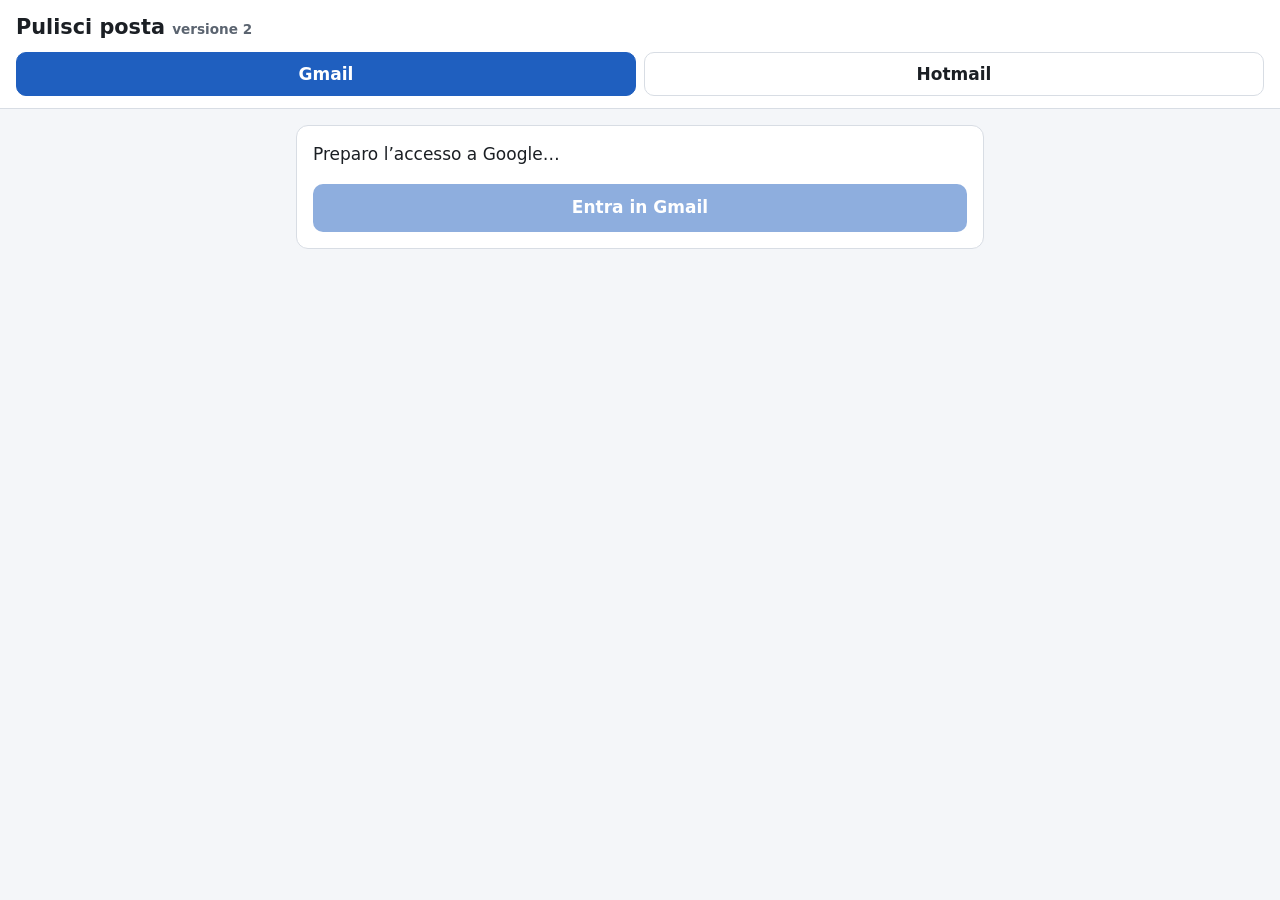
==== v2/index.html @ 2fd8a080 "Versione 2: elenco a spunte dei mittenti con Blocca e sposta" ====
<!doctype html>
<html lang="it">
<head>
  <meta charset="utf-8">
  <meta name="viewport" content="width=device-width, initial-scale=1">
  <meta name="theme-color" content="#1f5fbf">
  <title>Pulisci posta 2</title>
  <link rel="icon" href="../icona.svg" type="image/svg+xml">
  <link rel="apple-touch-icon" href="../icona-192.png">
  <link rel="stylesheet" href="../stile.css">
  <link rel="stylesheet" href="stile.css">
  <script src="https://accounts.google.com/gsi/client" async></script>
  <script type="module" src="app.js"></script>
</head>
<body>
  <header class="testata">
    <h1>Pulisci posta <span class="versione">versione 2</span></h1>
    <nav class="schede" aria-label="Casella">
      <button type="button" class="scheda" data-casella="gmail" aria-pressed="true">Gmail</button>
      <button type="button" class="scheda" data-casella="hotmail" aria-pressed="false">Hotmail</button>
    </nav>
  </header>

  <main>
    <section class="riquadro" id="accesso">
      <p id="stato-accesso"></p>
      <button type="button" id="entra" class="pulsante principale"></button>
      <button type="button" id="esci" class="pulsante secondario" hidden>Esci</button>
    </section>

    <section class="riquadro" id="scelta" hidden>
      <fieldset class="cartelle">
        <legend>Quale cartella</legend>
        <label><input type="radio" name="cartella" value="arrivo" checked> Posta in arrivo</label>
        <label><input type="radio" name="cartella" value="indesiderata"> Posta indesiderata</label>
      </fieldset>
      <label class="quante">Quante mail guardare
        <select id="quante">
          <option value="200">le ultime 200</option>
          <option value="500" selected>le ultime 500</option>
          <option value="1000">le ultime 1000</option>
          <option value="2000">le ultime 2000</option>
        </select>
      </label>
      <p class="nota" id="nota-tempo"></p>
      <button type="button" id="analizza" class="pulsante principale">Elenca i mittenti</button>
    </section>

    <section class="riquadro" id="avanzamento" hidden aria-live="polite">
      <p id="testo-avanzamento"></p>
      <progress id="barra-avanzamento" max="100" value="0"></progress>
    </section>

    <p class="messaggio" id="messaggio" role="status" hidden></p>

    <section id="risultati" hidden>
      <p id="riepilogo"></p>
      <p class="nota" id="nota-sospetti">I segni “sospetto” sono solo un aiuto: anche nella posta indesiderata finiscono mittenti veri. Guarda prima di spuntare.</p>
      <div class="cerca">
        <input type="search" id="cerca" placeholder="Cerca un indirizzo, un nome o un dominio" autocomplete="off" aria-label="Cerca">
      </div>
      <div class="comandi">
        <label class="filtro" id="filtro-sospetti"><input type="checkbox" id="solo-sospetti"> Solo i sospetti</label>
        <button type="button" id="spunta-mostrati" class="piccolo" hidden></button>
        <button type="button" id="togli-spunte" class="piccolo" hidden>Togli tutte le spunte</button>
      </div>
      <ul id="elenco" class="elenco"></ul>
    </section>
  </main>

  <footer class="barra" id="barra" hidden>
    <span id="conta-selezione"></span>
    <div class="azioni">
      <button type="button" id="cestina" class="pulsante secondario">Sposta nel cestino</button>
      <button type="button" id="blocca" class="pulsante pericolo">Blocca e sposta</button>
    </div>
  </footer>
</body>
</html>
---- stile.css ----
:root {
  --sfondo: #f4f6f9;
  --superficie: #ffffff;
  --testo: #1b1f24;
  --tenue: #5b6470;
  --bordo: #d8dde4;
  --principale: #1f5fbf;
  --principale-testo: #ffffff;
  --pericolo: #b42318;
  --sospetto-sfondo: #fff4e5;
  --sospetto-testo: #8a4b00;
  color-scheme: light dark;
}

@media (prefers-color-scheme: dark) {
  :root {
    --sfondo: #111418;
    --superficie: #1b2027;
    --testo: #e7eaee;
    --tenue: #9aa4b1;
    --bordo: #313844;
    --principale: #5b9bff;
    --principale-testo: #0b1220;
    --pericolo: #ff7a6b;
    --sospetto-sfondo: #3a2a12;
    --sospetto-testo: #ffc773;
  }
}

* { box-sizing: border-box; }

body {
  margin: 0;
  font: 17px/1.45 system-ui, -apple-system, "Segoe UI", Roboto, sans-serif;
  background: var(--sfondo);
  color: var(--testo);
  padding-bottom: 150px;
}

.testata {
  position: sticky;
  top: 0;
  z-index: 2;
  background: var(--superficie);
  border-bottom: 1px solid var(--bordo);
  padding: 12px 16px;
}

h1 { font-size: 1.3rem; margin: 0 0 10px; }

.schede { display: flex; gap: 8px; }

.scheda {
  flex: 1;
  min-height: 44px;
  border: 1px solid var(--bordo);
  border-radius: 10px;
  background: transparent;
  color: var(--testo);
  font: inherit;
  font-weight: 600;
}

.scheda[aria-pressed="true"] {
  background: var(--principale);
  border-color: var(--principale);
  color: var(--principale-testo);
}

main { padding: 16px; max-width: 720px; margin: 0 auto; }

.riquadro {
  background: var(--superficie);
  border: 1px solid var(--bordo);
  border-radius: 12px;
  padding: 16px;
  margin-bottom: 16px;
}

.riquadro p:first-child { margin-top: 0; }

.pulsante {
  display: block;
  width: 100%;
  min-height: 48px;
  margin-top: 12px;
  border-radius: 10px;
  border: 1px solid transparent;
  font: inherit;
  font-weight: 600;
}

.pulsante:disabled { opacity: 0.5; }
.principale { background: var(--principale); color: var(--principale-testo); }
.secondario { background: transparent; color: var(--testo); border-color: var(--bordo); }
.pericolo { background: var(--pericolo); color: #ffffff; margin: 0; width: auto; padding: 0 18px; }

.cartelle { border: 0; margin: 0; padding: 0; }
.cartelle legend { font-weight: 600; margin-bottom: 6px; }
.cartelle label, .filtro { display: flex; align-items: center; gap: 10px; min-height: 44px; }

.quante { display: block; margin-top: 10px; font-weight: 600; }
.quante select { display: block; width: 100%; min-height: 44px; margin-top: 6px; font: inherit; }

input[type="radio"], input[type="checkbox"] { width: 22px; height: 22px; flex: none; }

.nota { color: var(--tenue); font-size: 0.92rem; }

progress { width: 100%; height: 14px; }

.messaggio {
  background: var(--superficie);
  border: 1px solid var(--bordo);
  border-left: 4px solid var(--principale);
  border-radius: 8px;
  padding: 12px;
}

.messaggio.errore { border-left-color: var(--pericolo); }

.gruppi { list-style: none; margin: 0; padding: 0; }

.gruppo {
  background: var(--superficie);
  border: 1px solid var(--bordo);
  border-radius: 12px;
  margin-bottom: 10px;
  padding: 10px 12px;
}

.gruppo.sospetto { border-color: var(--sospetto-testo); }

.riga { display: flex; align-items: flex-start; gap: 12px; }
.riga label { display: flex; gap: 12px; align-items: flex-start; flex: 1; min-width: 0; }
.dominio { font-weight: 700; overflow-wrap: anywhere; }
.conteggio { color: var(--tenue); font-size: 0.92rem; }

.motivi { margin: 6px 0 0 34px; padding: 6px 10px; border-radius: 8px; background: var(--sospetto-sfondo); color: var(--sospetto-testo); font-size: 0.9rem; }
.motivi ul { margin: 0; padding-left: 18px; }

details { margin: 6px 0 0 34px; }
summary { min-height: 40px; display: flex; align-items: center; color: var(--principale); font-weight: 600; cursor: pointer; }

.mittenti { list-style: none; margin: 0; padding: 0; }
.mittenti li { padding: 8px 0; border-top: 1px solid var(--bordo); }
.mittenti label { display: flex; gap: 12px; align-items: flex-start; }
.indirizzo { overflow-wrap: anywhere; }
.dettaglio { display: block; color: var(--tenue); font-size: 0.88rem; overflow-wrap: anywhere; }

.azioni { display: flex; flex-wrap: wrap; gap: 8px; justify-content: flex-end; }
.azioni .pulsante { margin: 0; width: auto; padding: 0 14px; }
.esito { list-style: none; margin: 0; padding: 0; }
.esito li { padding: 8px 0; border-top: 1px solid var(--bordo); overflow-wrap: anywhere; }
.esito a { color: var(--principale); font-weight: 600; }

.barra {
  position: fixed;
  left: 0;
  right: 0;
  bottom: 0;
  display: flex;
  align-items: center;
  flex-wrap: wrap;
  justify-content: space-between;
  gap: 8px 12px;
  padding: 12px 16px calc(12px + env(safe-area-inset-bottom));
  background: var(--superficie);
  border-top: 1px solid var(--bordo);
  min-height: 72px;
}

[hidden] { display: none !important; }
---- v2/stile.css ----
/* Versione 2: si appoggia allo stile della versione 1 (../stile.css) e aggiunge l'elenco a spunte. */

body { padding-bottom: 150px; }

.versione { font-size: 0.85rem; font-weight: 600; color: var(--tenue); }

.cerca input {
  width: 100%;
  min-height: 46px;
  padding: 0 12px;
  border: 1px solid var(--bordo);
  border-radius: 10px;
  background: var(--superficie);
  color: var(--testo);
  font: inherit;
}

.comandi { display: flex; flex-wrap: wrap; align-items: center; gap: 4px 12px; margin: 8px 0; }

.piccolo {
  min-height: 40px;
  padding: 0 12px;
  border: 1px solid var(--bordo);
  border-radius: 10px;
  background: transparent;
  color: var(--principale);
  font: inherit;
  font-size: 0.92rem;
  font-weight: 600;
}

.elenco { list-style: none; margin: 0; padding: 0; background: var(--superficie); border: 1px solid var(--bordo); border-radius: 12px; }
.elenco > li { padding: 10px 12px; border-top: 1px solid var(--bordo); }
.elenco > li:first-child { border-top: 0; }
.elenco > li.scelto { background: color-mix(in srgb, var(--principale) 10%, transparent); }
.elenco label { display: flex; gap: 12px; align-items: flex-start; }
.elenco .testo { flex: 1; min-width: 0; }
.elenco .indirizzo { font-weight: 600; }

.segni { display: flex; flex-wrap: wrap; gap: 6px; margin: 6px 0 0 34px; }
.segno { font-size: 0.82rem; padding: 2px 8px; border-radius: 999px; background: var(--sospetto-sfondo); color: var(--sospetto-testo); }
.segno.bloccato { background: transparent; color: var(--tenue); border: 1px solid var(--bordo); }

.stesso-dominio {
  margin: 6px 0 0 34px;
  min-height: 36px;
  padding: 0 10px;
  border: 1px dashed var(--bordo);
  border-radius: 8px;
  background: transparent;
  color: var(--principale);
  font: inherit;
  font-size: 0.88rem;
}

.azioni { display: flex; flex-wrap: wrap; gap: 8px; justify-content: flex-end; }
.azioni .pulsante { margin: 0; width: auto; padding: 0 14px; }
.barra { flex-wrap: wrap; gap: 8px 12px; }
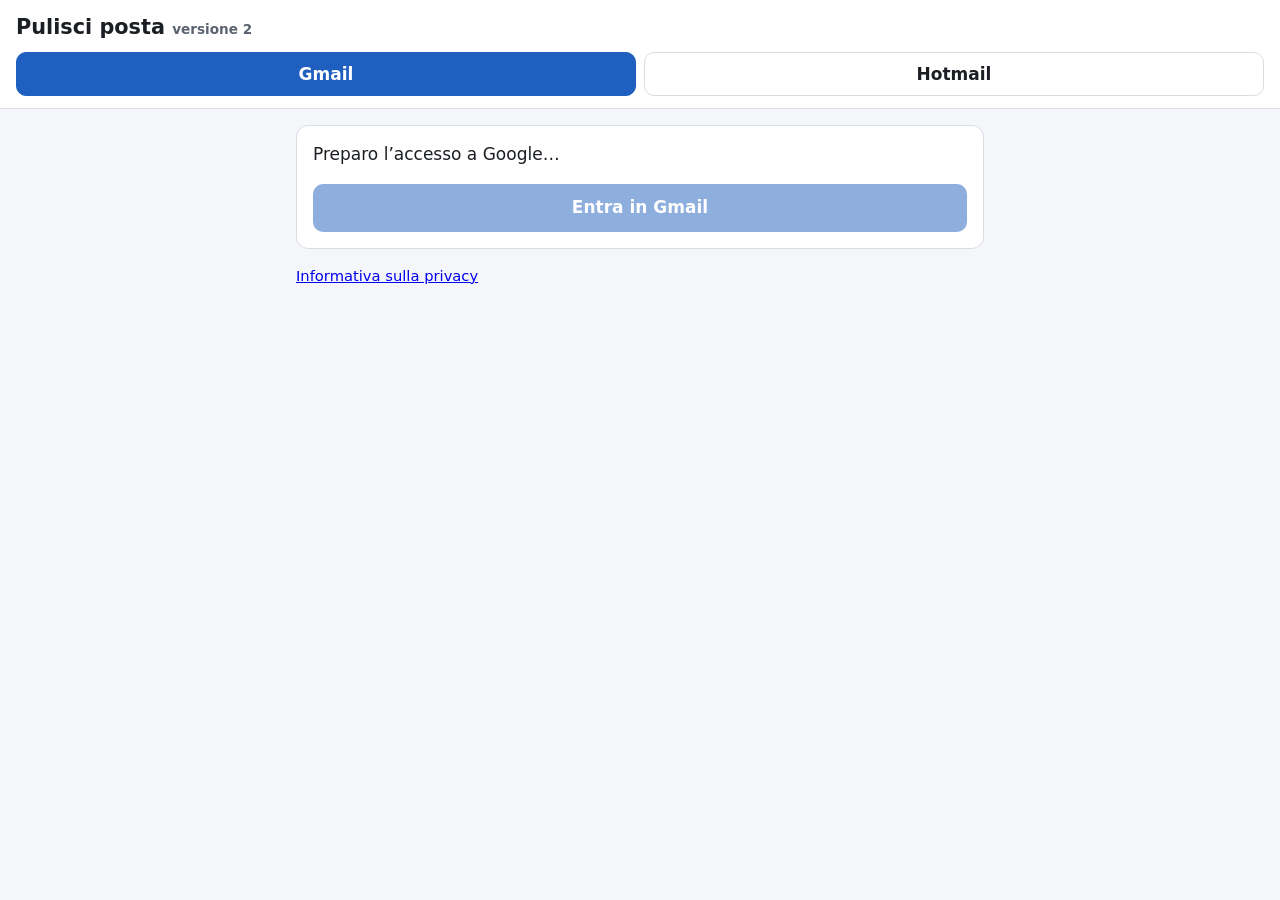
==== commit 713e5bc9: "Informativa sulla privacy, collegata dalla versione 2" ====
--- a/v2/index.html
+++ b/v2/index.html
@@ -66,6 +66,7 @@
       </div>
       <ul id="elenco" class="elenco"></ul>
     </section>
+    <p class="nota"><a href="../privacy.html">Informativa sulla privacy</a></p>
   </main>
 
   <footer class="barra" id="barra" hidden>
